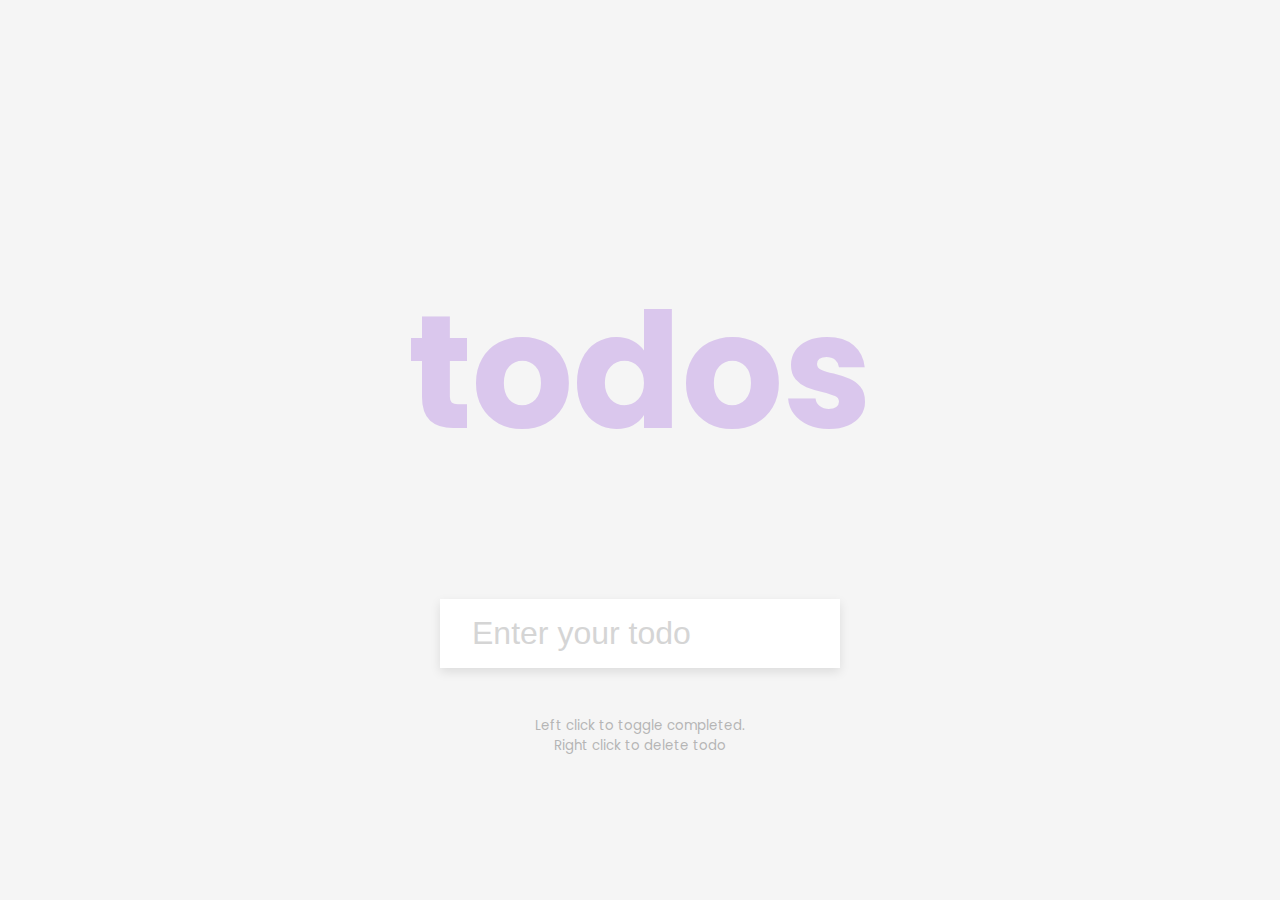
==== index.html @ f280a38a "Add files via upload" ====
<!DOCTYPE html>
<html lang="en">
  <head>
    <meta charset="UTF-8" />
    <meta name="viewport" content="width=device-width, initial-scale=1.0" />
    <link rel="stylesheet" href="style.css" />
    <title>Todo List</title>
  </head>
  <body>
    <h1>todos</h1>
    <form id="form">
      <input type="text" class="input" id="input" placeholder="Enter your todo" autocomplete="off">

      <ul class="todos" id="todos"></ul>
    </form>
    <small>Left click to toggle completed. <br> Right click to delete todo</small>

    <script src="script.js"></script>
  </body>
</html>
---- style.css ----
@import url('https://fonts.googleapis.com/css2?family=Poppins:wght@200;400&display=swap');

* {
  box-sizing: border-box;
}

body {
  background-color: #f5f5f5;
  color: #444;
  font-family: 'Poppins', sans-serif;
  display: flex;
  flex-direction: column;
  align-items: center;
  justify-content: center;
  height: 100vh;
  margin: 0;
}

h1 {
  color: rgb(179, 131, 226);
  font-size: 10rem;
  text-align: center;
  opacity: 0.4;
}

form {
  box-shadow: 0 4px 10px rgba(0, 0, 0, 0.1);
  max-width: 100%;
  width: 400px;
}

.input {
  border: none;
  color: #444;
  font-size: 2rem;
  padding: 1rem 2rem;
  display: block;
  width: 100%;
}

.input::placeholder {
  color: #d5d5d5;
}

.input:focus {
  outline-color: rgb(179, 131, 226);
}

.todos {
  background-color: #fff;
  padding: 0;
  margin: 0;
  list-style-type: none;
}

.todos li {
  border-top: 1px solid #e5e5e5;
  cursor: pointer;
  font-size: 1.5rem;
  padding: 1rem 2rem;
}

.todos li.completed {
  color: #b6b6b6;
  text-decoration: line-through;
}

small {
  color: #b5b5b5;
  margin-top: 3rem;
  text-align: center;
}
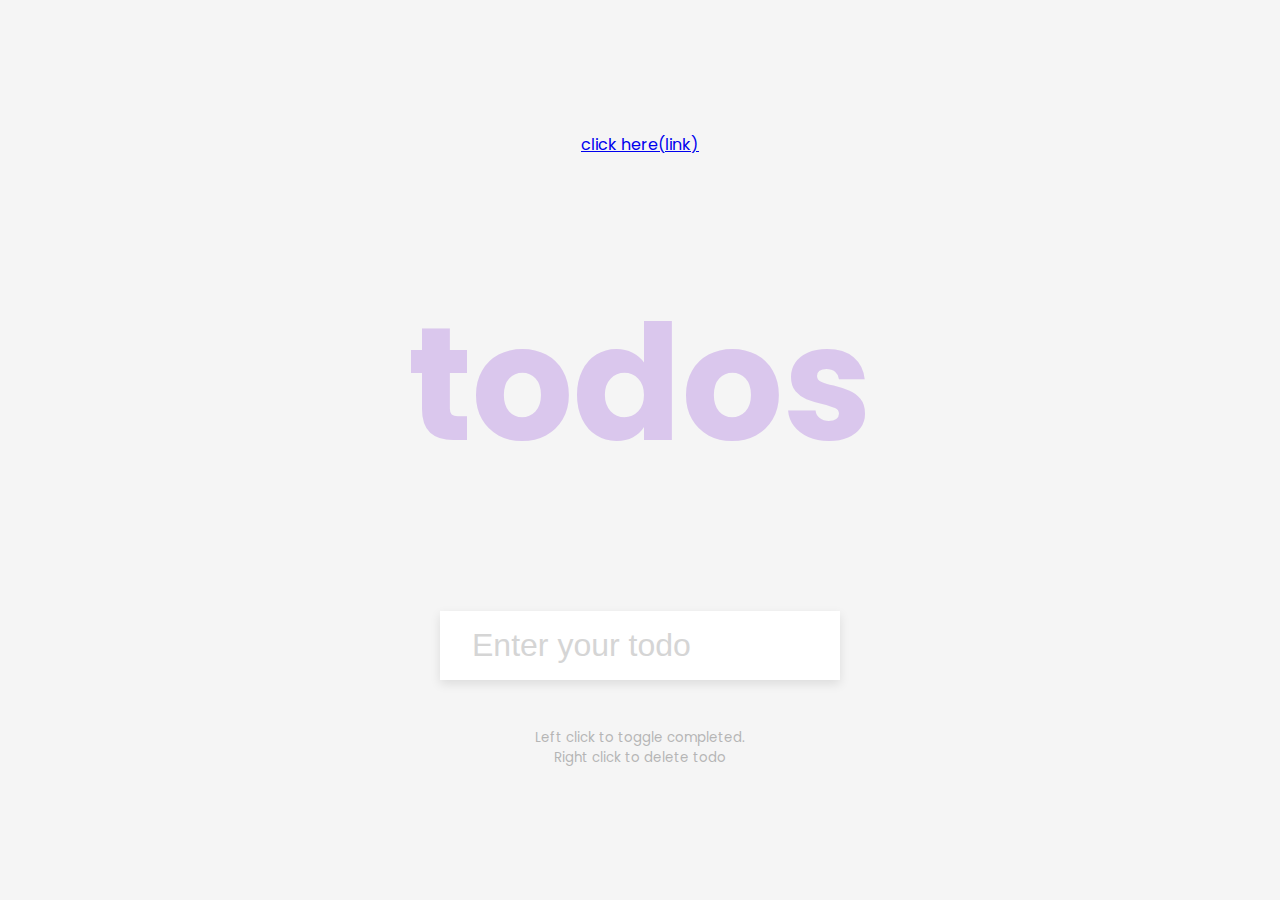
==== commit 6358ba18: "Update index.html" ====
--- a/index.html
+++ b/index.html
@@ -7,6 +7,7 @@
     <title>Todo List</title>
   </head>
   <body>
+    <a href="js.html">click here(link)</a>
     <h1>todos</h1>
     <form id="form">
       <input type="text" class="input" id="input" placeholder="Enter your todo" autocomplete="off">
